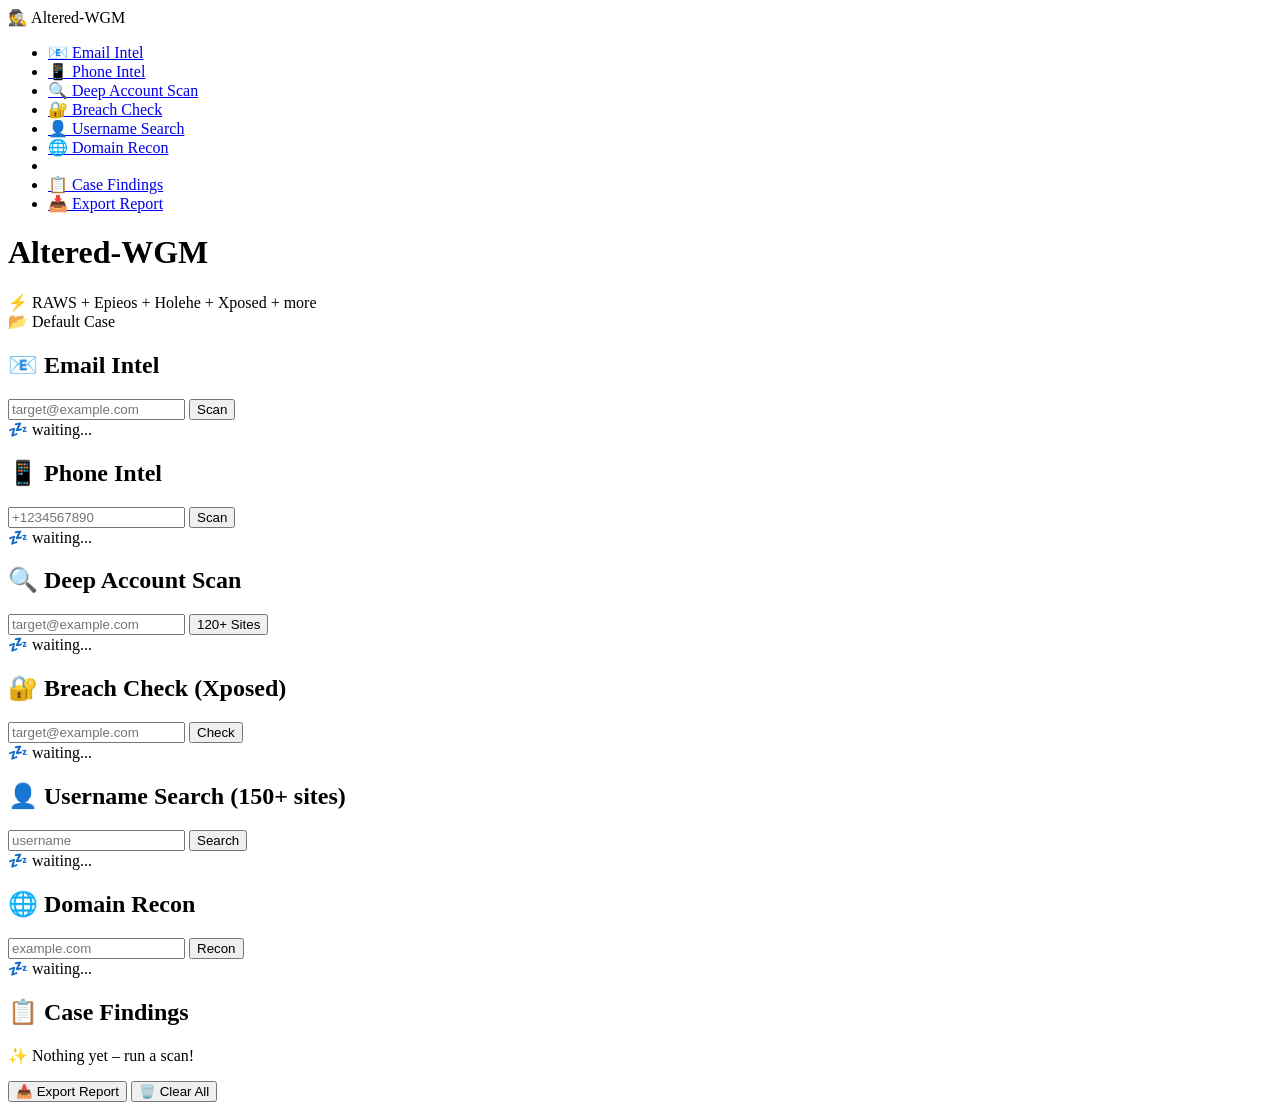
==== frontend/index.htmL @ 7b91bfbd "Create index.htmL" ====
<!DOCTYPE html>
<html lang="en">
<head>
    <meta charset="UTF-8">
    <meta name="viewport" content="width=device-width, initial-scale=1.0">
    <title>Altered-WGM</title>
    <link rel="stylesheet" href="styles.css">
</head>
<body>
    <div class="app">
        <!-- SIDEBAR -->
        <nav class="sidebar">
            <div class="logo">🕵️ Altered-WGM</div>
            <ul>
                <li><a href="#section-email">📧 Email Intel</a></li>
                <li><a href="#section-phone">📱 Phone Intel</a></li>
                <li><a href="#section-holehe">🔍 Deep Account Scan</a></li>
                <li><a href="#section-xposed">🔐 Breach Check</a></li>
                <li><a href="#section-username">👤 Username Search</a></li>
                <li><a href="#section-domain">🌐 Domain Recon</a></li>
                <li class="separator"></li>
                <li><a href="#section-case">📋 Case Findings</a></li>
                <li><a href="#section-export">📥 Export Report</a></li>
            </ul>
        </nav>

        <!-- MAIN CONTENT -->
        <main class="content">
            <header>
                <h1><span class="glitch">Altered</span>-<span class="glitch">WGM</span></h1>
                <div class="tagline">⚡ RAWS + Epieos + Holehe + Xposed + more</div>
                <div class="case-badge">📂 <span id="caseName">Default Case</span></div>
            </header>

            <div class="tools-grid">
                <!-- Email -->
                <section id="section-email" class="card card-email">
                    <h2>📧 Email Intel</h2>
                    <div class="input-group">
                        <input type="email" id="emailInput" placeholder="target@example.com">
                        <button id="emailBtn">Scan</button>
                    </div>
                    <div id="emailResult" class="result-box">💤 waiting...</div>
                </section>

                <!-- Phone -->
                <section id="section-phone" class="card card-phone">
                    <h2>📱 Phone Intel</h2>
                    <div class="input-group">
                        <input type="text" id="phoneInput" placeholder="+1234567890">
                        <button id="phoneBtn">Scan</button>
                    </div>
                    <div id="phoneResult" class="result-box">💤 waiting...</div>
                </section>

                <!-- Holehe -->
                <section id="section-holehe" class="card card-holehe">
                    <h2>🔍 Deep Account Scan</h2>
                    <div class="input-group">
                        <input type="email" id="holeheInput" placeholder="target@example.com">
                        <button id="holeheBtn">120+ Sites</button>
                    </div>
                    <div id="holeheResult" class="result-box">💤 waiting...</div>
                </section>

                <!-- Xposed -->
                <section id="section-xposed" class="card card-xposed">
                    <h2>🔐 Breach Check (Xposed)</h2>
                    <div class="input-group">
                        <input type="email" id="xposedInput" placeholder="target@example.com">
                        <button id="xposedBtn">Check</button>
                    </div>
                    <div id="xposedResult" class="result-box">💤 waiting...</div>
                </section>

                <!-- Username -->
                <section id="section-username" class="card card-username">
                    <h2>👤 Username Search (150+ sites)</h2>
                    <div class="input-group">
                        <input type="text" id="usernameInput" placeholder="username">
                        <button id="usernameBtn">Search</button>
                    </div>
                    <div id="usernameResult" class="result-box">💤 waiting...</div>
                </section>

                <!-- Domain -->
                <section id="section-domain" class="card card-domain">
                    <h2>🌐 Domain Recon</h2>
                    <div class="input-group">
                        <input type="text" id="domainInput" placeholder="example.com">
                        <button id="domainBtn">Recon</button>
                    </div>
                    <div id="domainResult" class="result-box">💤 waiting...</div>
                </section>
            </div>

            <!-- Case Findings -->
            <section id="section-case" class="findings-section">
                <h2>📋 Case Findings</h2>
                <div id="findingsList" class="findings-list"><p class="empty">✨ Nothing yet – run a scan!</p></div>
                <div class="actions">
                    <button id="exportBtn" class="btn-export">📥 Export Report</button>
                    <button id="clearBtn" class="btn-clear">🗑️ Clear All</button>
                </div>
                <div id="statusMsg"></div>
            </section>
        </main>
    </div>
    <script src="app.js"></script>
</body>
</html>
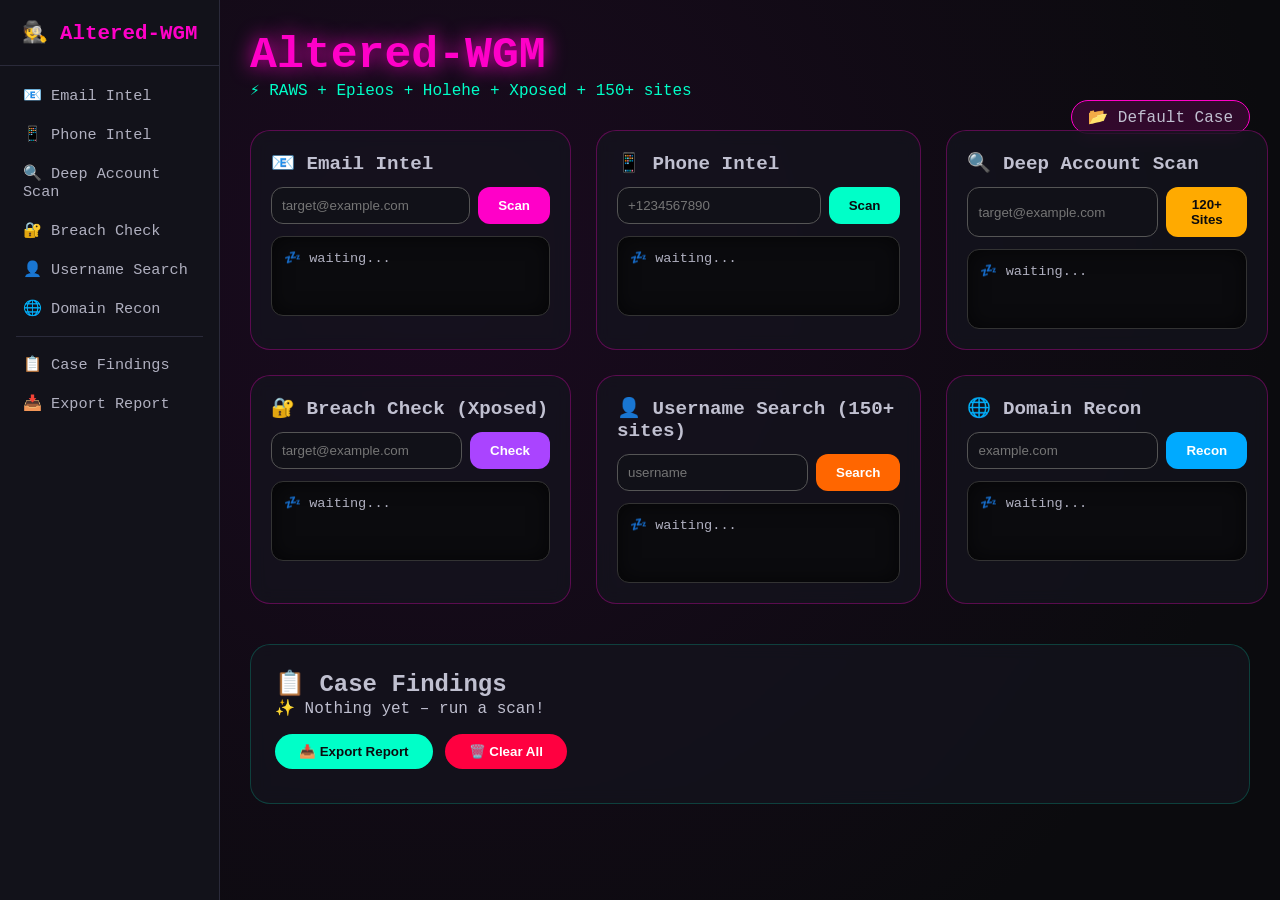
==== commit 73ac12db: "Update index.htmL" ====
--- a/frontend/index.htmL
+++ b/frontend/index.htmL
@@ -12,15 +12,15 @@
         <nav class="sidebar">
             <div class="logo">🕵️ Altered-WGM</div>
             <ul>
-                <li><a href="#section-email">📧 Email Intel</a></li>
-                <li><a href="#section-phone">📱 Phone Intel</a></li>
-                <li><a href="#section-holehe">🔍 Deep Account Scan</a></li>
-                <li><a href="#section-xposed">🔐 Breach Check</a></li>
-                <li><a href="#section-username">👤 Username Search</a></li>
-                <li><a href="#section-domain">🌐 Domain Recon</a></li>
+                <li><a href="#section-email" class="nav-link">📧 Email Intel</a></li>
+                <li><a href="#section-phone" class="nav-link">📱 Phone Intel</a></li>
+                <li><a href="#section-holehe" class="nav-link">🔍 Deep Account Scan</a></li>
+                <li><a href="#section-xposed" class="nav-link">🔐 Breach Check</a></li>
+                <li><a href="#section-username" class="nav-link">👤 Username Search</a></li>
+                <li><a href="#section-domain" class="nav-link">🌐 Domain Recon</a></li>
                 <li class="separator"></li>
-                <li><a href="#section-case">📋 Case Findings</a></li>
-                <li><a href="#section-export">📥 Export Report</a></li>
+                <li><a href="#section-case" class="nav-link">📋 Case Findings</a></li>
+                <li><a href="#section-export" class="nav-link">📥 Export Report</a></li>
             </ul>
         </nav>
 
@@ -28,7 +28,7 @@
         <main class="content">
             <header>
                 <h1><span class="glitch">Altered</span>-<span class="glitch">WGM</span></h1>
-                <div class="tagline">⚡ RAWS + Epieos + Holehe + Xposed + more</div>
+                <div class="tagline">⚡ RAWS + Epieos + Holehe + Xposed + 150+ sites</div>
                 <div class="case-badge">📂 <span id="caseName">Default Case</span></div>
             </header>
 
--- a/frontend/styles.css
+++ b/frontend/styles.css
@@ -0,0 +1,135 @@
+/* Reset & fonts */
+* { margin:0; padding:0; box-sizing:border-box; }
+body {
+    font-family: 'Courier New', monospace;
+    background: #0b0b0e;
+    color: #c0c0d0;
+    height:100vh;
+    overflow:hidden;
+}
+/* App layout */
+.app {
+    display:flex;
+    height:100vh;
+}
+/* Sidebar */
+.sidebar {
+    width:220px;
+    background: #12121a;
+    border-right: 1px solid #2a2a3a;
+    padding: 20px 0;
+    display:flex;
+    flex-direction:column;
+    flex-shrink:0;
+    overflow-y:auto;
+}
+.sidebar .logo {
+    font-size:1.3rem;
+    font-weight:bold;
+    color:#ff00c8;
+    text-align:center;
+    padding:0 16px 20px;
+    border-bottom:1px solid #2a2a3a;
+}
+.sidebar ul {
+    list-style:none;
+    padding:10px 0;
+}
+.sidebar ul li a {
+    display:block;
+    padding:10px 20px;
+    color:#b0b0c0;
+    text-decoration:none;
+    transition:0.3s;
+    font-size:0.95rem;
+    border-left:3px solid transparent;
+}
+.sidebar ul li a:hover {
+    background:#1a1a2a;
+    color:#ff00c8;
+    border-left-color:#ff00c8;
+}
+.sidebar ul li.separator {
+    border-top:1px solid #2a2a3a;
+    margin:8px 16px;
+}
+/* Main content */
+.content {
+    flex:1;
+    padding:30px;
+    overflow-y:auto;
+    background: radial-gradient(circle at 20% 30%, #1a0a1f, #0b0b0e 80%);
+}
+/* header */
+header { margin-bottom:30px; }
+header h1 { font-size:2.8rem; color:#ff00c8; text-shadow:0 0 20px #ff00c8; }
+.glitch { animation:glitch 0.8s infinite alternate; }
+@keyframes glitch { 0%{transform:skew(0)} 20%{transform:skew(2deg,-2deg)} 40%{transform:skew(-2deg,2deg)} 100%{transform:skew(0)} }
+.tagline { color:#00ffc8; }
+.case-badge { float:right; background:rgba(255,0,200,0.15); border:1px solid #ff00c8; border-radius:30px; padding:6px 16px; }
+
+/* Tools grid */
+.tools-grid {
+    display:grid;
+    grid-template-columns:repeat(3, 1fr);
+    gap:25px;
+    margin-bottom:40px;
+}
+.card {
+    background:rgba(20,20,30,0.7);
+    backdrop-filter:blur(8px);
+    border-radius:20px;
+    padding:20px;
+    border:1px solid rgba(255,0,200,0.3);
+    transition:0.3s;
+}
+.card:hover { border-color:#00ffc8; box-shadow:0 0 30px rgba(0,255,200,0.1); }
+.card h2 { margin-bottom:12px; font-size:1.2rem; }
+.input-group { display:flex; gap:8px; margin-bottom:12px; }
+.input-group input { flex:1; padding:10px; border-radius:12px; border:1px solid #555; background:#111118; color:#e0e0f0; }
+.input-group button { padding:10px 20px; border:none; border-radius:12px; font-weight:bold; cursor:pointer; transition:0.3s; }
+.card-email button { background:#ff00c8; color:#fff; }
+.card-phone button { background:#00ffc8; color:#0b0b0e; }
+.card-holehe button { background:#ffaa00; color:#0b0b0e; }
+.card-xposed button { background:#aa44ff; color:#fff; }
+.card-username button { background:#ff6600; color:#fff; }
+.card-domain button { background:#00aaff; color:#fff; }
+.input-group button:hover { transform:scale(1.05); filter:brightness(1.2); }
+.result-box {
+    background:#0b0b0e;
+    border-radius:12px;
+    padding:12px;
+    min-height:80px;
+    max-height:180px;
+    overflow-y:auto;
+    font-size:0.85rem;
+    border:1px solid #333;
+    color:#b0b0c0;
+    box-shadow:inset 0 0 20px rgba(0,0,0,0.6);
+}
+.result-box a { color:#00ffc8; text-decoration:underline; }
+
+/* Findings */
+.findings-section {
+    background:rgba(20,20,30,0.7);
+    backdrop-filter:blur(8px);
+    border-radius:20px;
+    padding:24px;
+    border:1px solid rgba(0,255,200,0.2);
+}
+.findings-list { max-height:300px; overflow-y:auto; display:flex; flex-direction:column; gap:10px; }
+.finding-item {
+    background:rgba(0,0,0,0.4);
+    border-left:4px solid #ff00c8;
+    padding:10px 14px;
+    border-radius:8px;
+}
+.finding-item .query { font-weight:bold; color:#ff00c8; }
+.finding-item .type { color:#00ffc8; margin-left:10px; }
+.finding-item .time { float:right; color:#666; font-size:0.8rem; }
+.actions { display:flex; gap:12px; margin-top:16px; }
+.btn-export { background:#00ffc8; color:#0b0b0e; padding:10px 24px; border:none; border-radius:30px; font-weight:bold; }
+.btn-clear { background:#ff0040; color:#fff; padding:10px 24px; border:none; border-radius:30px; font-weight:bold; }
+#statusMsg { margin-top:10px; }
+@media (max-width:1024px) { .tools-grid { grid-template-columns:1fr 1fr; } }
+@media (max-width:768px) { .sidebar { width:60px; } .sidebar .logo { font-size:0; } .sidebar ul li a { padding:10px 10px; font-size:0; } .sidebar ul li a::before { content: attr(data-icon); font-size:1.5rem; } .tools-grid { grid-template-columns:1fr; } }
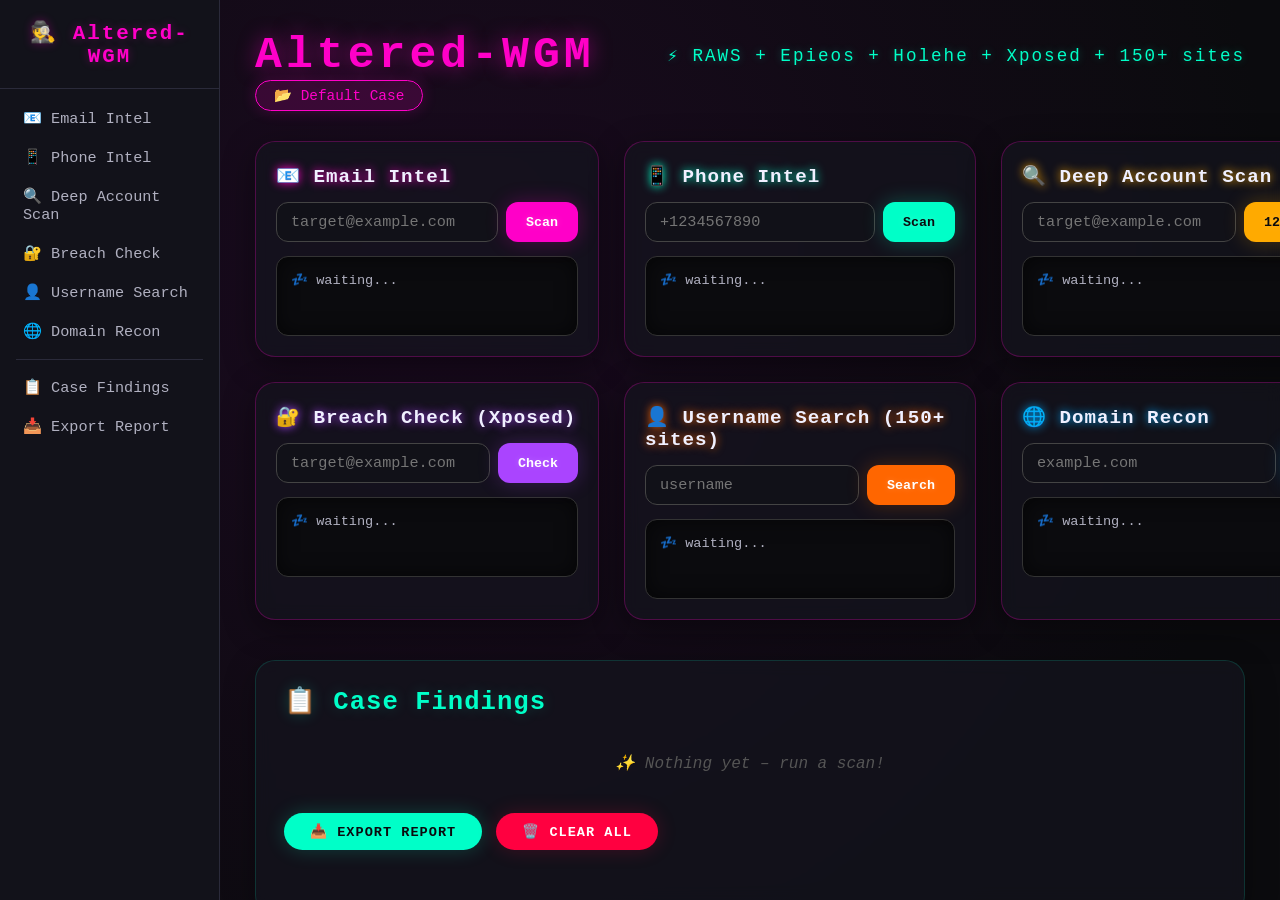
==== commit 2f63cf26: "Update index.htmL" ====
--- a/frontend/index.htmL
+++ b/frontend/index.htmL
@@ -12,15 +12,15 @@
         <nav class="sidebar">
             <div class="logo">🕵️ Altered-WGM</div>
             <ul>
-                <li><a href="#section-email" class="nav-link">📧 Email Intel</a></li>
-                <li><a href="#section-phone" class="nav-link">📱 Phone Intel</a></li>
-                <li><a href="#section-holehe" class="nav-link">🔍 Deep Account Scan</a></li>
-                <li><a href="#section-xposed" class="nav-link">🔐 Breach Check</a></li>
-                <li><a href="#section-username" class="nav-link">👤 Username Search</a></li>
-                <li><a href="#section-domain" class="nav-link">🌐 Domain Recon</a></li>
+                <li><a href="#section-email" class="nav-link" data-icon="📧">📧 Email Intel</a></li>
+                <li><a href="#section-phone" class="nav-link" data-icon="📱">📱 Phone Intel</a></li>
+                <li><a href="#section-holehe" class="nav-link" data-icon="🔍">🔍 Deep Account Scan</a></li>
+                <li><a href="#section-xposed" class="nav-link" data-icon="🔐">🔐 Breach Check</a></li>
+                <li><a href="#section-username" class="nav-link" data-icon="👤">👤 Username Search</a></li>
+                <li><a href="#section-domain" class="nav-link" data-icon="🌐">🌐 Domain Recon</a></li>
                 <li class="separator"></li>
-                <li><a href="#section-case" class="nav-link">📋 Case Findings</a></li>
-                <li><a href="#section-export" class="nav-link">📥 Export Report</a></li>
+                <li><a href="#section-case" class="nav-link" data-icon="📋">📋 Case Findings</a></li>
+                <li><a href="#section-export" class="nav-link" data-icon="📥">📥 Export Report</a></li>
             </ul>
         </nav>
 
--- a/frontend/styles.css
+++ b/frontend/styles.css
@@ -1,135 +1,528 @@
-/* Reset & fonts */
-* { margin:0; padding:0; box-sizing:border-box; }
+/* ─── RESET & BASE ─────────────────────────────────────────────── */
+* {
+  margin: 0;
+  padding: 0;
+  box-sizing: border-box;
+}
+
 body {
-    font-family: 'Courier New', monospace;
-    background: #0b0b0e;
-    color: #c0c0d0;
-    height:100vh;
-    overflow:hidden;
-}
-/* App layout */
+  font-family: 'Courier New', monospace;
+  background: #0b0b0e;
+  color: #c0c0d0;
+  height: 100vh;
+  overflow: hidden;
+}
+
+/* ─── APP LAYOUT (sidebar + content) ──────────────────────────── */
 .app {
-    display:flex;
-    height:100vh;
-}
-/* Sidebar */
+  display: flex;
+  height: 100vh;
+}
+
+/* ─── SIDEBAR ──────────────────────────────────────────────────── */
 .sidebar {
-    width:220px;
-    background: #12121a;
-    border-right: 1px solid #2a2a3a;
-    padding: 20px 0;
-    display:flex;
-    flex-direction:column;
-    flex-shrink:0;
-    overflow-y:auto;
-}
+  width: 220px;
+  background: #12121a;
+  border-right: 1px solid #2a2a3a;
+  padding: 20px 0;
+  display: flex;
+  flex-direction: column;
+  flex-shrink: 0;
+  overflow-y: auto;
+  z-index: 10;
+}
+
 .sidebar .logo {
-    font-size:1.3rem;
-    font-weight:bold;
-    color:#ff00c8;
-    text-align:center;
-    padding:0 16px 20px;
-    border-bottom:1px solid #2a2a3a;
-}
+  font-size: 1.3rem;
+  font-weight: bold;
+  color: #ff00c8;
+  text-align: center;
+  padding: 0 16px 20px;
+  border-bottom: 1px solid #2a2a3a;
+  letter-spacing: 2px;
+  text-shadow: 0 0 10px rgba(255, 0, 200, 0.3);
+}
+
 .sidebar ul {
-    list-style:none;
-    padding:10px 0;
-}
+  list-style: none;
+  padding: 10px 0;
+  margin: 0;
+}
+
 .sidebar ul li a {
-    display:block;
-    padding:10px 20px;
-    color:#b0b0c0;
-    text-decoration:none;
-    transition:0.3s;
-    font-size:0.95rem;
-    border-left:3px solid transparent;
-}
-.sidebar ul li a:hover {
-    background:#1a1a2a;
-    color:#ff00c8;
-    border-left-color:#ff00c8;
-}
+  display: block;
+  padding: 10px 20px;
+  color: #b0b0c0;
+  text-decoration: none;
+  transition: 0.25s ease;
+  font-size: 0.95rem;
+  border-left: 3px solid transparent;
+  cursor: pointer;
+}
+
+.sidebar ul li a:hover,
+.sidebar ul li a:focus {
+  background: #1a1a2a;
+  color: #ff00c8;
+  border-left-color: #ff00c8;
+  outline: none;
+}
+
 .sidebar ul li.separator {
-    border-top:1px solid #2a2a3a;
-    margin:8px 16px;
-}
-/* Main content */
+  border-top: 1px solid #2a2a3a;
+  margin: 8px 16px;
+}
+
+/* ─── MAIN CONTENT ────────────────────────────────────────────── */
 .content {
-    flex:1;
-    padding:30px;
-    overflow-y:auto;
-    background: radial-gradient(circle at 20% 30%, #1a0a1f, #0b0b0e 80%);
-}
-/* header */
-header { margin-bottom:30px; }
-header h1 { font-size:2.8rem; color:#ff00c8; text-shadow:0 0 20px #ff00c8; }
-.glitch { animation:glitch 0.8s infinite alternate; }
-@keyframes glitch { 0%{transform:skew(0)} 20%{transform:skew(2deg,-2deg)} 40%{transform:skew(-2deg,2deg)} 100%{transform:skew(0)} }
-.tagline { color:#00ffc8; }
-.case-badge { float:right; background:rgba(255,0,200,0.15); border:1px solid #ff00c8; border-radius:30px; padding:6px 16px; }
-
-/* Tools grid */
+  flex: 1;
+  padding: 30px 35px;
+  overflow-y: auto;
+  background: radial-gradient(circle at 20% 30%, #1a0a1f, #0b0b0e 80%);
+}
+
+/* ─── HEADER ──────────────────────────────────────────────────── */
+header {
+  margin-bottom: 30px;
+  display: flex;
+  align-items: center;
+  justify-content: space-between;
+  flex-wrap: wrap;
+}
+
+header h1 {
+  font-size: 2.8rem;
+  color: #ff00c8;
+  text-shadow: 0 0 20px rgba(255, 0, 200, 0.5);
+  letter-spacing: 4px;
+}
+
+.glitch {
+  display: inline-block;
+  animation: glitch 0.8s infinite alternate;
+}
+
+@keyframes glitch {
+  0%   { transform: skew(0deg); }
+  20%  { transform: skew(2deg, -2deg); }
+  40%  { transform: skew(-2deg, 2deg); }
+  100% { transform: skew(0deg); }
+}
+
+.tagline {
+  color: #00ffc8;
+  font-size: 1.1rem;
+  letter-spacing: 2px;
+  text-shadow: 0 0 8px rgba(0, 255, 200, 0.3);
+}
+
+.case-badge {
+  background: rgba(255, 0, 200, 0.15);
+  border: 1px solid #ff00c8;
+  border-radius: 30px;
+  padding: 6px 18px;
+  font-size: 0.9rem;
+  color: #ff00c8;
+  box-shadow: 0 0 15px rgba(255, 0, 200, 0.2);
+  white-space: nowrap;
+}
+
+/* ─── TOOLS GRID (3 columns) ──────────────────────────────────── */
 .tools-grid {
-    display:grid;
-    grid-template-columns:repeat(3, 1fr);
-    gap:25px;
-    margin-bottom:40px;
-}
+  display: grid;
+  grid-template-columns: repeat(3, 1fr);
+  gap: 25px;
+  margin-bottom: 40px;
+}
+
+/* ─── CARDS ────────────────────────────────────────────────────── */
 .card {
-    background:rgba(20,20,30,0.7);
-    backdrop-filter:blur(8px);
-    border-radius:20px;
-    padding:20px;
-    border:1px solid rgba(255,0,200,0.3);
-    transition:0.3s;
-}
-.card:hover { border-color:#00ffc8; box-shadow:0 0 30px rgba(0,255,200,0.1); }
-.card h2 { margin-bottom:12px; font-size:1.2rem; }
-.input-group { display:flex; gap:8px; margin-bottom:12px; }
-.input-group input { flex:1; padding:10px; border-radius:12px; border:1px solid #555; background:#111118; color:#e0e0f0; }
-.input-group button { padding:10px 20px; border:none; border-radius:12px; font-weight:bold; cursor:pointer; transition:0.3s; }
-.card-email button { background:#ff00c8; color:#fff; }
-.card-phone button { background:#00ffc8; color:#0b0b0e; }
-.card-holehe button { background:#ffaa00; color:#0b0b0e; }
-.card-xposed button { background:#aa44ff; color:#fff; }
-.card-username button { background:#ff6600; color:#fff; }
-.card-domain button { background:#00aaff; color:#fff; }
-.input-group button:hover { transform:scale(1.05); filter:brightness(1.2); }
+  background: rgba(20, 20, 30, 0.7);
+  backdrop-filter: blur(8px);
+  border-radius: 20px;
+  padding: 22px 20px 20px;
+  border: 1px solid rgba(255, 0, 200, 0.25);
+  transition: 0.3s ease;
+  box-shadow: 0 8px 32px rgba(0, 0, 0, 0.4);
+}
+
+.card:hover {
+  border-color: #00ffc8;
+  box-shadow: 0 0 35px rgba(0, 255, 200, 0.08);
+}
+
+.card h2 {
+  margin-bottom: 14px;
+  font-size: 1.2rem;
+  font-weight: 600;
+  color: #f0f0ff;
+  letter-spacing: 1px;
+}
+
+/* per‑card accent colour (glow) */
+.card-email h2   { text-shadow: 0 0 10px #ff00c8; }
+.card-phone h2   { text-shadow: 0 0 10px #00ffc8; }
+.card-holehe h2  { text-shadow: 0 0 10px #ffaa00; }
+.card-xposed h2  { text-shadow: 0 0 10px #aa44ff; }
+.card-username h2 { text-shadow: 0 0 10px #ff6600; }
+.card-domain h2  { text-shadow: 0 0 10px #00aaff; }
+
+/* ─── INPUT GROUP ──────────────────────────────────────────────── */
+.input-group {
+  display: flex;
+  gap: 8px;
+  margin-bottom: 14px;
+}
+
+.input-group input {
+  flex: 1;
+  padding: 10px 14px;
+  border-radius: 12px;
+  border: 1px solid #444;
+  background: #111118;
+  color: #e0e0f0;
+  font-family: inherit;
+  font-size: 0.95rem;
+  outline: none;
+  transition: 0.25s ease;
+}
+
+.input-group input:focus {
+  border-color: #ff00c8;
+  box-shadow: 0 0 20px rgba(255, 0, 200, 0.15);
+}
+
+.input-group button {
+  padding: 10px 20px;
+  border: none;
+  border-radius: 12px;
+  font-weight: bold;
+  font-family: inherit;
+  cursor: pointer;
+  transition: 0.25s ease;
+  text-shadow: 0 0 6px rgba(255, 255, 255, 0.2);
+  white-space: nowrap;
+  flex-shrink: 0;
+}
+
+/* per‑card button colours */
+.card-email button {
+  background: #ff00c8;
+  color: #fff;
+  box-shadow: 0 0 20px rgba(255, 0, 200, 0.25);
+}
+.card-email button:hover {
+  background: #ff22d0;
+  transform: scale(1.02);
+}
+
+.card-phone button {
+  background: #00ffc8;
+  color: #0b0b0e;
+  box-shadow: 0 0 20px rgba(0, 255, 200, 0.25);
+}
+.card-phone button:hover {
+  background: #22ffd0;
+  transform: scale(1.02);
+}
+
+.card-holehe button {
+  background: #ffaa00;
+  color: #0b0b0e;
+  box-shadow: 0 0 20px rgba(255, 170, 0, 0.25);
+}
+.card-holehe button:hover {
+  background: #ffbb22;
+  transform: scale(1.02);
+}
+
+.card-xposed button {
+  background: #aa44ff;
+  color: #fff;
+  box-shadow: 0 0 20px rgba(170, 68, 255, 0.25);
+}
+.card-xposed button:hover {
+  background: #bb55ff;
+  transform: scale(1.02);
+}
+
+.card-username button {
+  background: #ff6600;
+  color: #fff;
+  box-shadow: 0 0 20px rgba(255, 102, 0, 0.25);
+}
+.card-username button:hover {
+  background: #ff7711;
+  transform: scale(1.02);
+}
+
+.card-domain button {
+  background: #00aaff;
+  color: #fff;
+  box-shadow: 0 0 20px rgba(0, 170, 255, 0.25);
+}
+.card-domain button:hover {
+  background: #11bbff;
+  transform: scale(1.02);
+}
+
+.input-group button:disabled {
+  opacity: 0.5;
+  cursor: not-allowed;
+  transform: none !important;
+}
+
+/* ─── RESULT BOXES ────────────────────────────────────────────── */
 .result-box {
-    background:#0b0b0e;
-    border-radius:12px;
-    padding:12px;
-    min-height:80px;
-    max-height:180px;
-    overflow-y:auto;
-    font-size:0.85rem;
-    border:1px solid #333;
-    color:#b0b0c0;
-    box-shadow:inset 0 0 20px rgba(0,0,0,0.6);
-}
-.result-box a { color:#00ffc8; text-decoration:underline; }
-
-/* Findings */
+  background: #0b0b0e;
+  border-radius: 12px;
+  padding: 14px;
+  min-height: 80px;
+  max-height: 180px;
+  overflow-y: auto;
+  font-size: 0.85rem;
+  border: 1px solid #333;
+  color: #b0b0c0;
+  box-shadow: inset 0 0 20px rgba(0, 0, 0, 0.6);
+  transition: 0.2s;
+  line-height: 1.5;
+}
+
+.result-box::-webkit-scrollbar { width: 4px; }
+.result-box::-webkit-scrollbar-track { background: #111; }
+.result-box::-webkit-scrollbar-thumb { background: #ff00c8; border-radius: 10px; }
+
+.result-box a {
+  color: #00ffc8;
+  text-decoration: underline;
+  word-break: break-all;
+}
+.result-box a:hover {
+  color: #ff00c8;
+}
+
+/* Spinner inside result box (injected by JS) */
+.result-box .spinner {
+  text-align: center;
+  padding: 10px;
+}
+.result-box .spinner .spin {
+  display: inline-block;
+  width: 20px;
+  height: 20px;
+  border: 3px solid #ff00c8;
+  border-top: 3px solid transparent;
+  border-radius: 50%;
+  animation: spin 1s linear infinite;
+}
+.result-box .spinner span {
+  color: #ff00c8;
+  margin-left: 10px;
+}
+
+@keyframes spin {
+  0%   { transform: rotate(0deg); }
+  100% { transform: rotate(360deg); }
+}
+
+/* ─── FINDINGS SECTION ───────────────────────────────────────── */
 .findings-section {
-    background:rgba(20,20,30,0.7);
-    backdrop-filter:blur(8px);
-    border-radius:20px;
-    padding:24px;
-    border:1px solid rgba(0,255,200,0.2);
-}
-.findings-list { max-height:300px; overflow-y:auto; display:flex; flex-direction:column; gap:10px; }
+  background: rgba(20, 20, 30, 0.7);
+  backdrop-filter: blur(8px);
+  border-radius: 20px;
+  padding: 24px 28px;
+  border: 1px solid rgba(0, 255, 200, 0.15);
+  box-shadow: 0 8px 32px rgba(0, 0, 0, 0.3);
+  margin-top: 10px;
+}
+
+.findings-section h2 {
+  color: #00ffc8;
+  text-shadow: 0 0 15px rgba(0, 255, 200, 0.2);
+  margin-bottom: 16px;
+  font-size: 1.6rem;
+  letter-spacing: 1px;
+}
+
+.findings-list {
+  max-height: 300px;
+  overflow-y: auto;
+  display: flex;
+  flex-direction: column;
+  gap: 10px;
+}
+
+.findings-list::-webkit-scrollbar { width: 4px; }
+.findings-list::-webkit-scrollbar-track { background: #111; }
+.findings-list::-webkit-scrollbar-thumb { background: #00ffc8; border-radius: 10px; }
+
 .finding-item {
-    background:rgba(0,0,0,0.4);
-    border-left:4px solid #ff00c8;
-    padding:10px 14px;
-    border-radius:8px;
-}
-.finding-item .query { font-weight:bold; color:#ff00c8; }
-.finding-item .type { color:#00ffc8; margin-left:10px; }
-.finding-item .time { float:right; color:#666; font-size:0.8rem; }
-.actions { display:flex; gap:12px; margin-top:16px; }
-.btn-export { background:#00ffc8; color:#0b0b0e; padding:10px 24px; border:none; border-radius:30px; font-weight:bold; }
-.btn-clear { background:#ff0040; color:#fff; padding:10px 24px; border:none; border-radius:30px; font-weight:bold; }
-#statusMsg { margin-top:10px; }
-@media (max-width:1024px) { .tools-grid { grid-template-columns:1fr 1fr; } }
-@media (max-width:768px) { .sidebar { width:60px; } .sidebar .logo { font-size:0; } .sidebar ul li a { padding:10px 10px; font-size:0; } .sidebar ul li a::before { content: attr(data-icon); font-size:1.5rem; } .tools-grid { grid-template-columns:1fr; } }
+  background: rgba(0, 0, 0, 0.4);
+  border-left: 4px solid #ff00c8;
+  padding: 10px 14px;
+  border-radius: 8px;
+  transition: 0.2s ease;
+  animation: fadeIn 0.3s;
+}
+
+.finding-item:hover {
+  border-left-color: #00ffc8;
+  background: rgba(0, 255, 200, 0.04);
+}
+
+@keyframes fadeIn {
+  from { opacity: 0; transform: translateY(-6px); }
+  to   { opacity: 1; transform: translateY(0); }
+}
+
+.finding-item .query {
+  font-weight: bold;
+  color: #ff00c8;
+}
+
+.finding-item .type {
+  color: #00ffc8;
+  font-size: 0.8rem;
+  margin-left: 10px;
+}
+
+.finding-item .time {
+  float: right;
+  color: #666;
+  font-size: 0.75rem;
+}
+
+.finding-item .summary {
+  margin-top: 4px;
+  font-size: 0.8rem;
+  color: #999;
+}
+
+.empty {
+  color: #555;
+  text-align: center;
+  padding: 20px;
+  font-style: italic;
+}
+
+/* ─── ACTION BUTTONS ──────────────────────────────────────────── */
+.actions {
+  display: flex;
+  gap: 14px;
+  margin-top: 20px;
+  flex-wrap: wrap;
+}
+
+.actions button {
+  padding: 10px 26px;
+  border: none;
+  border-radius: 30px;
+  font-weight: bold;
+  font-family: inherit;
+  cursor: pointer;
+  transition: 0.25s ease;
+  text-transform: uppercase;
+  letter-spacing: 1px;
+  font-size: 0.85rem;
+}
+
+.btn-export {
+  background: #00ffc8;
+  color: #0b0b0e;
+  box-shadow: 0 0 20px rgba(0, 255, 200, 0.2);
+}
+.btn-export:hover {
+  background: #22ffd0;
+  transform: scale(1.04);
+  box-shadow: 0 0 35px rgba(0, 255, 200, 0.3);
+}
+
+.btn-clear {
+  background: #ff0040;
+  color: #fff;
+  box-shadow: 0 0 20px rgba(255, 0, 64, 0.2);
+}
+.btn-clear:hover {
+  background: #ff2060;
+  transform: scale(1.04);
+  box-shadow: 0 0 35px rgba(255, 0, 64, 0.3);
+}
+
+#statusMsg {
+  margin-top: 12px;
+  font-size: 0.9rem;
+  min-height: 28px;
+}
+.status-msg {
+  padding: 6px 16px;
+  border-radius: 30px;
+  display: inline-block;
+  background: rgba(0, 0, 0, 0.5);
+  border: 1px solid #00ffc8;
+  color: #00ffc8;
+}
+.status-msg.error {
+  border-color: #ff0040;
+  color: #ff0040;
+}
+
+/* ─── RESPONSIVE ───────────────────────────────────────────────── */
+@media (max-width: 1200px) {
+  .tools-grid {
+    grid-template-columns: repeat(2, 1fr);
+  }
+}
+
+@media (max-width: 768px) {
+  .sidebar {
+    width: 60px;
+    padding: 10px 0;
+  }
+  .sidebar .logo {
+    font-size: 0;
+    padding: 0 0 10px;
+    border-bottom: none;
+  }
+  .sidebar .logo::before {
+    content: "🕵️";
+    font-size: 1.8rem;
+  }
+  .sidebar ul li a {
+    padding: 10px 10px;
+    font-size: 0;
+    text-align: center;
+  }
+  .sidebar ul li a::before {
+    content: attr(data-icon);
+    font-size: 1.4rem;
+  }
+  /* add icons via data-icon in HTML */
+  .sidebar ul li a[href="#section-email"]::before   { content: "📧"; }
+  .sidebar ul li a[href="#section-phone"]::before   { content: "📱"; }
+  .sidebar ul li a[href="#section-holehe"]::before  { content: "🔍"; }
+  .sidebar ul li a[href="#section-xposed"]::before  { content: "🔐"; }
+  .sidebar ul li a[href="#section-username"]::before{ content: "👤"; }
+  .sidebar ul li a[href="#section-domain"]::before  { content: "🌐"; }
+  .sidebar ul li a[href="#section-case"]::before    { content: "📋"; }
+  .sidebar ul li a[href="#section-export"]::before  { content: "📥"; }
+
+  .content {
+    padding: 20px;
+  }
+  .tools-grid {
+    grid-template-columns: 1fr;
+    gap: 20px;
+  }
+  header h1 {
+    font-size: 2rem;
+  }
+  .case-badge {
+    float: none;
+    margin-top: 8px;
+  }
+}
+
+/* ─── SCROLLBAR FOR MAIN CONTENT ──────────────────────────────── */
+.content::-webkit-scrollbar { width: 6px; }
+.content::-webkit-scrollbar-track { background: #12121a; }
+.content::-webkit-scrollbar-thumb { background: #ff00c8; border-radius: 10px; }
